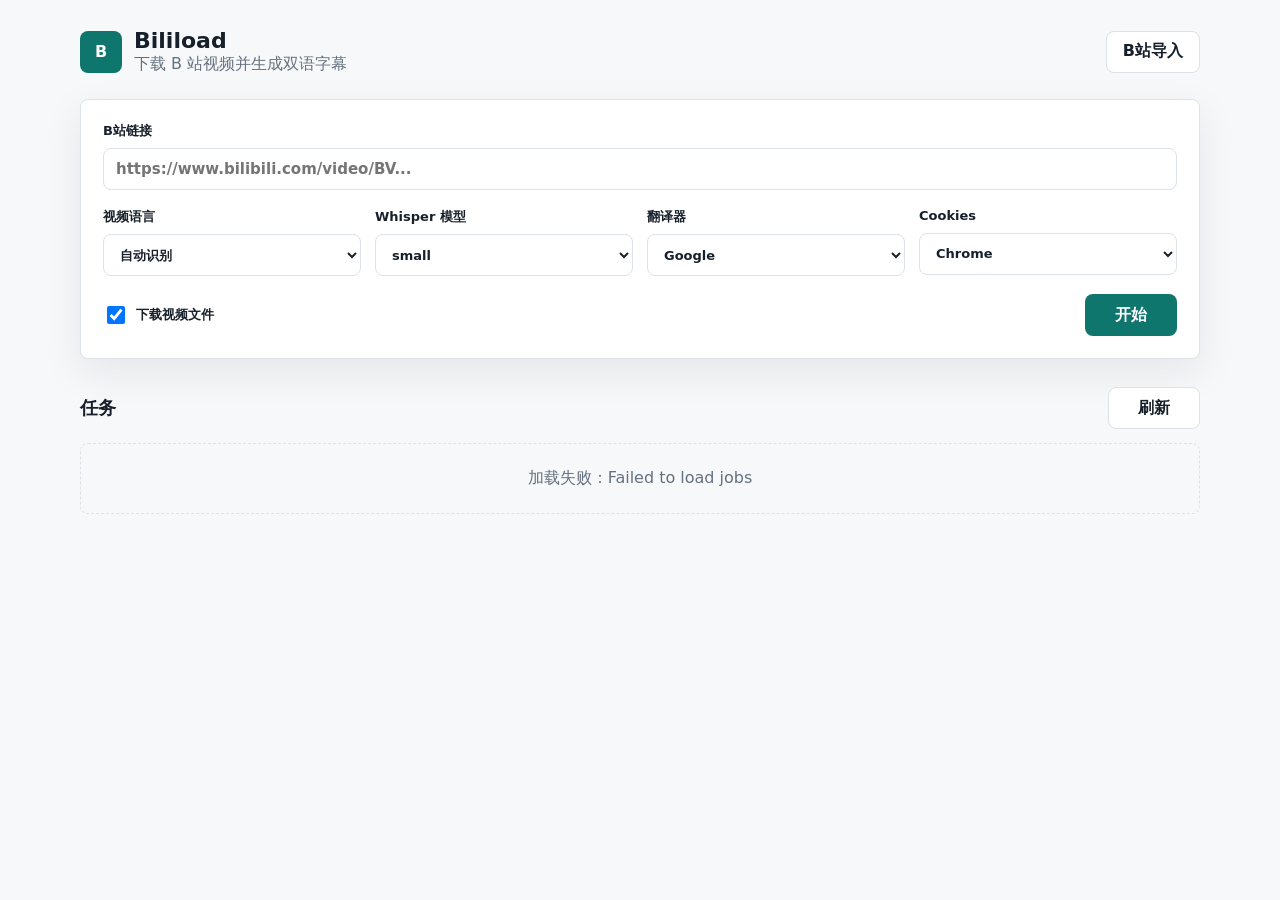
==== static/index.html @ 28250d9d "Build Biliload subtitle app" ====
<!doctype html>
<html lang="zh-CN">
  <head>
    <meta charset="utf-8" />
    <meta name="viewport" content="width=device-width, initial-scale=1" />
    <title>Biliload</title>
    <link rel="stylesheet" href="/static/styles.css" />
  </head>
  <body>
    <main class="shell">
      <section class="toolbar" aria-label="创建字幕任务">
        <div class="brand">
          <div class="mark">B</div>
          <div>
            <h1>Biliload</h1>
            <p>下载 B 站视频并生成双语字幕</p>
          </div>
        </div>
        <a class="ghost-button" href="/static/extension.html" target="_blank" rel="noreferrer">B站导入</a>
      </section>

      <section class="panel">
        <form id="job-form" class="job-form">
          <label class="url-field">
            <span>B站链接</span>
            <input
              id="url"
              name="url"
              type="url"
              required
              placeholder="https://www.bilibili.com/video/BV..."
              autocomplete="off"
            />
          </label>

          <div class="control-grid">
            <label>
              <span>视频语言</span>
              <select id="source-language" name="source_language">
                <option value="auto">自动识别</option>
                <option value="cantonese">粤语</option>
                <option value="zh">中文/普通话</option>
                <option value="en">英语</option>
                <option value="ja">日语</option>
                <option value="ko">韩语</option>
                <option value="fr">法语</option>
                <option value="de">德语</option>
                <option value="es">西班牙语</option>
                <option value="ru">俄语</option>
              </select>
            </label>

            <label>
              <span>Whisper 模型</span>
              <select id="whisper-model" name="whisper_model">
                <option value="small">small</option>
                <option value="medium">medium</option>
                <option value="large-v3-turbo">large-v3-turbo</option>
                <option value="base">base</option>
              </select>
            </label>

            <label>
              <span>翻译器</span>
              <select id="translator" name="translator">
                <option value="google">Google</option>
                <option value="none">不翻译</option>
              </select>
            </label>

            <label>
              <span>Cookies</span>
              <select id="cookies-browser" name="cookies_browser">
                <option value="chrome">Chrome</option>
                <option value="safari">Safari</option>
                <option value="firefox">Firefox</option>
                <option value="edge">Edge</option>
                <option value="none">不用</option>
              </select>
            </label>
          </div>

          <div class="form-row">
            <label class="switch">
              <input id="download-video" type="checkbox" checked />
              <span>下载视频文件</span>
            </label>
            <button id="submit-button" type="submit">开始</button>
          </div>
        </form>
      </section>

      <section class="jobs-header">
        <h2>任务</h2>
        <button id="refresh-button" class="ghost-button" type="button">刷新</button>
      </section>

      <section id="jobs" class="jobs" aria-live="polite"></section>
    </main>

    <template id="job-template">
      <article class="job-card">
        <div class="job-topline">
          <div>
            <h3 class="job-title"></h3>
            <p class="job-meta"></p>
          </div>
          <span class="status"></span>
        </div>
        <div class="progress-track">
          <div class="progress-bar"></div>
        </div>
        <p class="message"></p>
        <div class="file-links"></div>
      </article>
    </template>

    <script src="/static/app.js" type="module"></script>
  </body>
</html>
---- static/styles.css ----
:root {
  color-scheme: light;
  --bg: #f7f8fa;
  --panel: #ffffff;
  --text: #17202a;
  --muted: #64717f;
  --line: #dce2e8;
  --accent: #0f766e;
  --accent-strong: #0b5f59;
  --blue: #2563eb;
  --danger: #b42318;
  --shadow: 0 14px 42px rgba(17, 24, 39, 0.08);
}

* {
  box-sizing: border-box;
}

body {
  margin: 0;
  min-height: 100vh;
  background: var(--bg);
  color: var(--text);
  font-family:
    Inter, ui-sans-serif, system-ui, -apple-system, BlinkMacSystemFont, "Segoe UI",
    sans-serif;
}

.shell {
  width: min(1120px, calc(100vw - 32px));
  margin: 0 auto;
  padding: 28px 0 48px;
}

.toolbar,
.jobs-header {
  display: flex;
  align-items: center;
  justify-content: space-between;
  gap: 16px;
}

.brand {
  display: flex;
  align-items: center;
  gap: 12px;
}

.mark {
  display: grid;
  width: 42px;
  height: 42px;
  place-items: center;
  border-radius: 8px;
  background: var(--accent);
  color: #fff;
  font-weight: 800;
}

h1,
h2,
h3,
p {
  margin: 0;
}

h1 {
  font-size: 22px;
  line-height: 1.2;
}

.brand p,
.job-meta,
.message {
  color: var(--muted);
}

.panel {
  margin-top: 24px;
  padding: 22px;
  border: 1px solid var(--line);
  border-radius: 8px;
  background: var(--panel);
  box-shadow: var(--shadow);
}

.job-form {
  display: grid;
  gap: 18px;
}

label {
  display: grid;
  gap: 8px;
  font-size: 13px;
  font-weight: 650;
}

input,
select,
button,
.ghost-button {
  height: 42px;
  border-radius: 8px;
  font: inherit;
}

input,
select {
  width: 100%;
  border: 1px solid var(--line);
  background: #fff;
  color: var(--text);
  padding: 0 12px;
  outline: none;
}

input:focus,
select:focus {
  border-color: var(--accent);
  box-shadow: 0 0 0 3px rgba(15, 118, 110, 0.14);
}

.url-field input {
  font-size: 15px;
}

.control-grid {
  display: grid;
  grid-template-columns: repeat(4, minmax(0, 1fr));
  gap: 14px;
}

.form-row {
  display: flex;
  align-items: center;
  justify-content: space-between;
  gap: 16px;
}

.switch {
  display: flex;
  grid-template-columns: none;
  flex-direction: row;
  align-items: center;
  width: fit-content;
  color: var(--text);
}

.switch input {
  width: 18px;
  height: 18px;
}

button,
.ghost-button {
  display: inline-flex;
  align-items: center;
  justify-content: center;
  min-width: 92px;
  border: 0;
  background: var(--accent);
  color: #fff;
  padding: 0 16px;
  font-weight: 750;
  text-decoration: none;
  cursor: pointer;
}

button:hover,
.ghost-button:hover {
  background: var(--accent-strong);
}

button:disabled {
  cursor: progress;
  opacity: 0.6;
}

.ghost-button {
  border: 1px solid var(--line);
  background: #fff;
  color: var(--text);
}

.ghost-button:hover {
  border-color: #bcc7d2;
  background: #f2f5f7;
}

.jobs-header {
  margin-top: 28px;
}

.jobs-header h2 {
  font-size: 18px;
}

.jobs {
  display: grid;
  gap: 14px;
  margin-top: 14px;
}

.job-card {
  padding: 18px;
  border: 1px solid var(--line);
  border-radius: 8px;
  background: var(--panel);
}

.job-topline {
  display: flex;
  align-items: flex-start;
  justify-content: space-between;
  gap: 16px;
}

.job-title {
  font-size: 16px;
  line-height: 1.35;
  overflow-wrap: anywhere;
}

.job-meta {
  margin-top: 5px;
  font-size: 12px;
  overflow-wrap: anywhere;
}

.status {
  flex: 0 0 auto;
  border-radius: 999px;
  background: #edf4f3;
  color: var(--accent-strong);
  padding: 5px 10px;
  font-size: 12px;
  font-weight: 800;
}

.status.failed {
  background: #fff0ef;
  color: var(--danger);
}

.progress-track {
  height: 8px;
  margin-top: 14px;
  overflow: hidden;
  border-radius: 999px;
  background: #edf1f5;
}

.progress-bar {
  width: 0%;
  height: 100%;
  border-radius: inherit;
  background: var(--blue);
  transition: width 180ms ease;
}

.message {
  margin-top: 10px;
  font-size: 13px;
}

.file-links {
  display: flex;
  flex-wrap: wrap;
  gap: 8px;
  margin-top: 12px;
}

.file-links a {
  display: inline-flex;
  align-items: center;
  height: 34px;
  border: 1px solid var(--line);
  border-radius: 8px;
  color: var(--text);
  padding: 0 10px;
  text-decoration: none;
  font-size: 13px;
  font-weight: 700;
}

.empty {
  padding: 24px;
  border: 1px dashed var(--line);
  border-radius: 8px;
  color: var(--muted);
  text-align: center;
}

@media (max-width: 820px) {
  .control-grid {
    grid-template-columns: repeat(2, minmax(0, 1fr));
  }
}

@media (max-width: 560px) {
  .shell {
    width: min(100vw - 20px, 1120px);
    padding-top: 16px;
  }

  .toolbar,
  .form-row,
  .job-topline {
    align-items: stretch;
    flex-direction: column;
  }

  .control-grid {
    grid-template-columns: 1fr;
  }

  button,
  .ghost-button {
    width: 100%;
  }
}
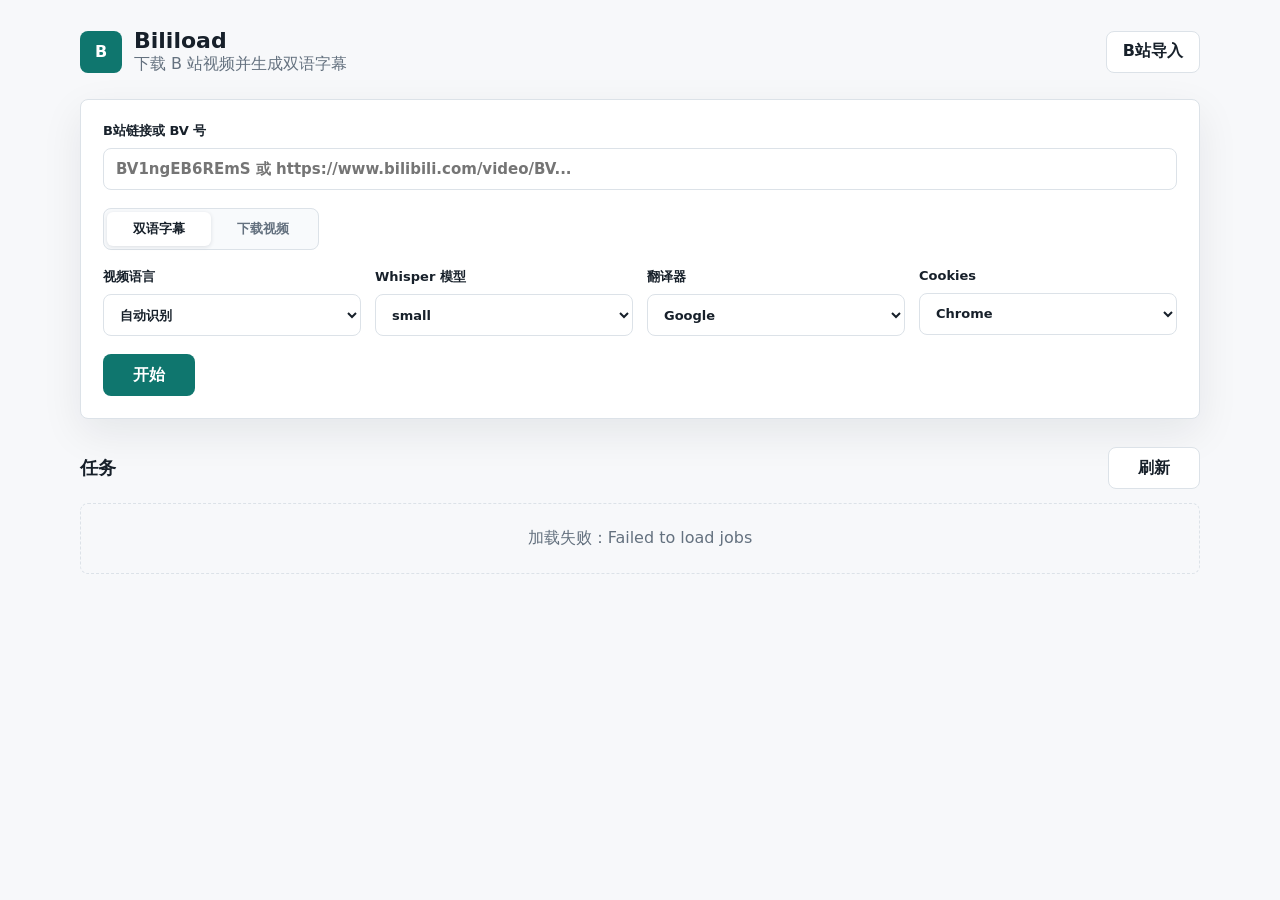
==== commit 7875f03d: "Simplify Bilibili import workflow" ====
--- a/static/index.html
+++ b/static/index.html
@@ -22,16 +22,27 @@
       <section class="panel">
         <form id="job-form" class="job-form">
           <label class="url-field">
-            <span>B站链接</span>
+            <span>B站链接或 BV 号</span>
             <input
               id="url"
               name="url"
-              type="url"
+              type="text"
               required
-              placeholder="https://www.bilibili.com/video/BV..."
+              placeholder="BV1ngEB6REmS 或 https://www.bilibili.com/video/BV..."
               autocomplete="off"
             />
           </label>
+
+          <fieldset class="task-type" aria-label="任务类型">
+            <label>
+              <input type="radio" name="task_type" value="subtitle" checked />
+              <span>双语字幕</span>
+            </label>
+            <label>
+              <input type="radio" name="task_type" value="video" />
+              <span>下载视频</span>
+            </label>
+          </fieldset>
 
           <div class="control-grid">
             <label>
@@ -81,10 +92,6 @@
           </div>
 
           <div class="form-row">
-            <label class="switch">
-              <input id="download-video" type="checkbox" checked />
-              <span>下载视频文件</span>
-            </label>
             <button id="submit-button" type="submit">开始</button>
           </div>
         </form>
@@ -118,4 +125,3 @@
     <script src="/static/app.js" type="module"></script>
   </body>
 </html>
-
--- a/static/styles.css
+++ b/static/styles.css
@@ -125,6 +125,43 @@
   font-size: 15px;
 }
 
+.task-type {
+  display: inline-flex;
+  width: fit-content;
+  margin: 0;
+  padding: 3px;
+  border: 1px solid var(--line);
+  border-radius: 8px;
+  background: #f8fafc;
+}
+
+.task-type label {
+  display: inline-flex;
+  align-items: center;
+  justify-content: center;
+  min-width: 104px;
+  height: 34px;
+  border-radius: 6px;
+  color: var(--muted);
+  cursor: pointer;
+  font-size: 13px;
+  font-weight: 800;
+}
+
+.task-type input {
+  position: absolute;
+  width: 1px;
+  height: 1px;
+  opacity: 0;
+  pointer-events: none;
+}
+
+.task-type label:has(input:checked) {
+  background: #fff;
+  color: var(--text);
+  box-shadow: 0 1px 4px rgba(17, 24, 39, 0.12);
+}
+
 .control-grid {
   display: grid;
   grid-template-columns: repeat(4, minmax(0, 1fr));
@@ -284,6 +321,12 @@
   font-weight: 700;
 }
 
+.file-links a.primary-action {
+  border-color: var(--accent);
+  background: var(--accent);
+  color: #fff;
+}
+
 .empty {
   padding: 24px;
   border: 1px dashed var(--line);
@@ -315,9 +358,17 @@
     grid-template-columns: 1fr;
   }
 
+  .task-type {
+    width: 100%;
+  }
+
+  .task-type label {
+    flex: 1;
+    min-width: 0;
+  }
+
   button,
   .ghost-button {
     width: 100%;
   }
 }
-
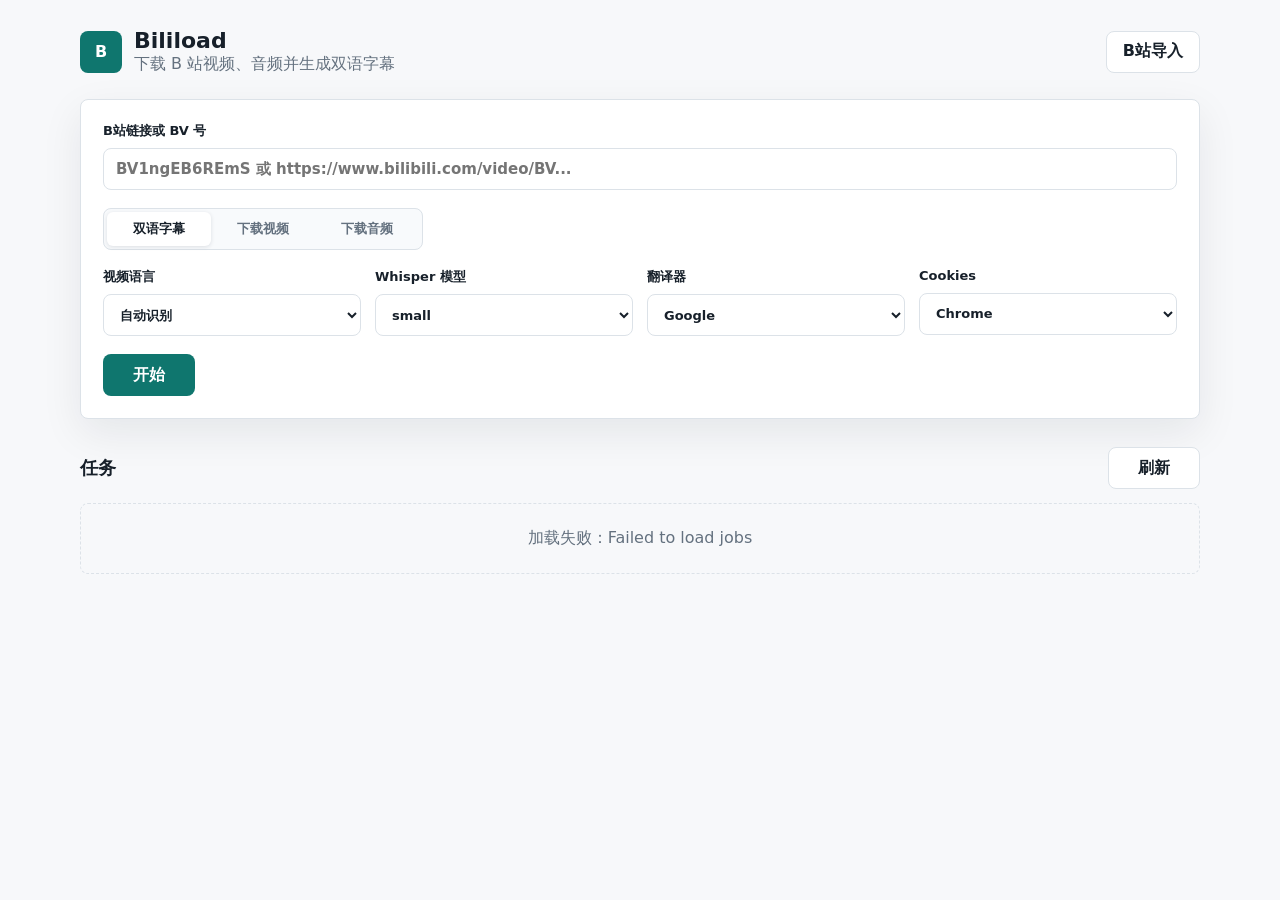
==== commit ac84345e: "Add audio download option" ====
--- a/static/index.html
+++ b/static/index.html
@@ -13,7 +13,7 @@
           <div class="mark">B</div>
           <div>
             <h1>Biliload</h1>
-            <p>下载 B 站视频并生成双语字幕</p>
+            <p>下载 B 站视频、音频并生成双语字幕</p>
           </div>
         </div>
         <a class="ghost-button" href="/static/extension.html" target="_blank" rel="noreferrer">B站导入</a>
@@ -41,6 +41,10 @@
             <label>
               <input type="radio" name="task_type" value="video" />
               <span>下载视频</span>
+            </label>
+            <label>
+              <input type="radio" name="task_type" value="audio" />
+              <span>下载音频</span>
             </label>
           </fieldset>
 
--- a/static/styles.css
+++ b/static/styles.css
@@ -371,4 +371,8 @@
   .ghost-button {
     width: 100%;
   }
-}
+
+  .jobs-header .ghost-button {
+    width: auto;
+  }
+}
